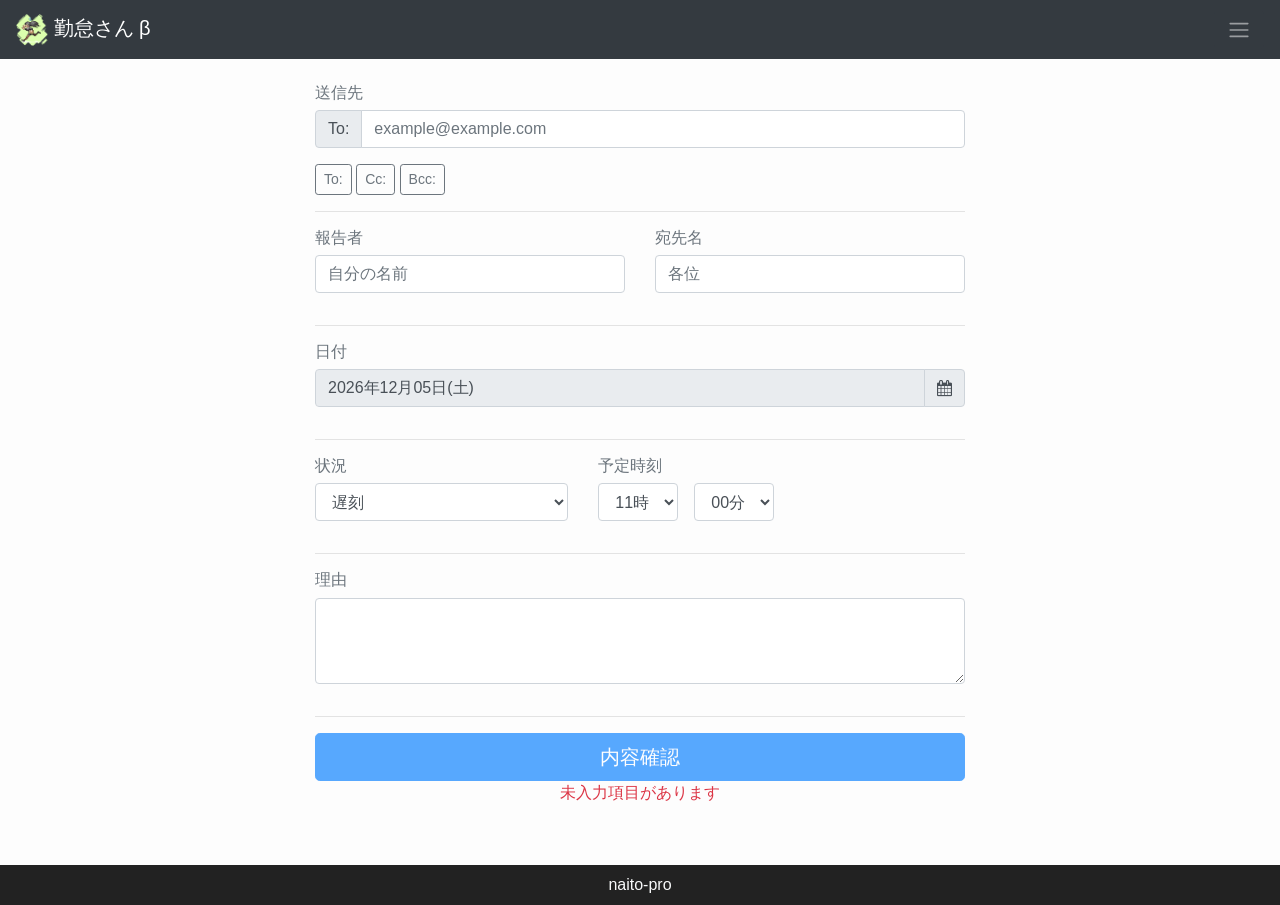
==== index.html @ effa64e9 "Update index.html" ====
<!doctype html>
<html lang="ja">

<head>
    <!-- Required meta tags -->
    <meta charset="utf-8">
    <meta name="viewport" content="width=device-width, initial-scale=1, shrink-to-fit=no">
    <meta name="google-site-verification" content="BBk7nRBTF-C40Nqt_VzeXvUfLiHnlNqtOUB7bpR0e5k" />
    <!-- Bootstrap CSS -->
    <link rel="stylesheet" href="https://stackpath.bootstrapcdn.com/bootstrap/4.1.3/css/bootstrap.min.css" integrity="sha384-MCw98/SFnGE8fJT3GXwEOngsV7Zt27NXFoaoApmYm81iuXoPkFOJwJ8ERdknLPMO" crossorigin="anonymous">
    <link href="//netdna.bootstrapcdn.com/font-awesome/4.0.3/css/font-awesome.min.css" rel="stylesheet">
    <link rel="stylesheet" type="text/css" href="./js/bootstrap-datepicker/css/bootstrap-datepicker3.min.css">
    <link rel="stylesheet" type="text/css" href="./js/bootstrap-datepicker/css/bootstrap-datepicker3.standalone.min.css">
    <link rel="stylesheet" type="text/css" href="./css/sticky-footer.css">
    <link rel="stylesheet" type="text/css" href="./css/main.css">
    <title>勤怠さん</title>
    <link rel="shortcut icon" href="./favicon.ico" />
    <link rel="apple-touch-icon" href="./images/iconwhite.png" sizes="72x72">
</head>

<body onload="initialize()">
    <script>
    const CLIENT_ID = '1068233076116-0ej7dv4tjpfo5vm8na2jjon27vqcerhv.apps.googleusercontent.com';

    async function onLoad() {
      try {
        // Google APIs Client Libraryの初期化。
        await gapi.load('client:auth2');
        await gapi.client.init({
            clientId: CLIENT_ID,
            scope: 'https://www.googleapis.com/auth/gmail.send'
        });
        await gapi.client.load('gmail', 'v1');
        console.log('Initialized');
      } catch (e) {
        console.error(e);
      }
    }

  </script>
    <nav class="navbar navbar-dark bg-dark">
        <a class="navbar-brand" href="#"><img src="images/icon.png" width="32" height="32" class="d-inline-block align-center" alt="">  勤怠さん β</a>

<div class="dropdown">
  <button class="btn btn-dark" type="button" id="dropdownMenuButton" data-toggle="dropdown" aria-haspopup="true" aria-expanded="false">
            <span class="navbar-toggler-icon"></span>
  </button>
  <div class="dropdown-menu dropdown-menu-right" aria-labelledby="dropdownMenuButton">
    <a class="dropdown-item" id="signin" href="#">Google Sign In</a>
    <a class="dropdown-item" id="signout" href="#">Google Sign Out</a>
    <a class="dropdown-item" id="cacheclear" href="#">キャッシュクリア</a>
    <a class="dropdown-item" id="howto" href="#">説明書</a>
    <a class="dropdown-item" href="privacy.html">プライバシーポリシー</a>
  </div>
</div>

    </nav>
    <div class="container">
        <form id="mail-form" class="py-4">
            <div class="row">
                <div class="col">
                    <h6 class="text-secondary">送信先</h6>
                </div>
                <div class="w-100"></div>
                <div class="col">
                    <div class="form-group" id="mailaddr">
                        <div class="input-group mb-3">
                            <div class="input-group-prepend">
                                <div class="input-group-text">To: </div>
                            </div>
                            <input type="email" id="originmailto" class="form-control mailTo" aria-label="" placeholder="example@example.com">
                        </div>
                        <div id="mailtotarget">
                        </div>
                    </div>
                </div>
                <div class="w-100"></div>
                <div class="col">
                    <button type="button" class="btn btn-outline-secondary btn-sm" id="addto">To:</button>
                    <button type="button" class="btn btn-outline-secondary btn-sm" id="addcc">Cc:</button>
                    <button type="button" class="btn btn-outline-secondary btn-sm" id="addbcc">Bcc:</button>
                    <hr>
                </div>
                <div class="w-100"></div>
                <div class="col">
                    <h6 class="text-secondary">報告者</h6>
                </div>
                <div class="col">
                    <h6 class="text-secondary">宛先名</h6>
                </div>
                <div class="w-100"></div>
                <div class="col">
                    <div class="form-group">
                        <input type="text" class="form-control" id="myname" placeholder="自分の名前">
                    </div>
                </div>
                <div class="col">
                    <div class="form-group">
                        <input type="text" class="form-control" id="yourname" placeholder="各位">
                    </div>
                </div>
                <div class="w-100"></div>
                <div class="col">
                    <hr>
                    <h6 class="text-secondary">日付</h6>
                </div>
                <div class="w-100"></div>
                <div class="col">
                    <div class="form-group" id="desableInputData">
                        <fieldset disabled>
                            <div class="input-group mb-3">
                                <input type="text" id="targetDate" class="form-control date" name="real_date" placeholder="日付を選択してください" readonly>
                                <div class="input-group-append">
                                    <div class="input-group-text">
                                        <i class="fa fa-calendar date"><input type="hidden" class="dummy-date" data-real="real_date"></i>
                                    </div>
                                </div>
                            </div>
                        </fieldset>
                    </div>
                    <hr>
                </div>
                <div class="w-100"></div>
                <div class="col-5">
                    <h6 class="text-secondary">状況</h6>
                </div>
                <div class="col timehide">
                    <h6 class="text-secondary">予定時刻</h6>
                </div>
                <div class="w-100"></div>
                <div class="col-5">
                    <div class="form-group">
                        <select class="form-control" name="type" id="typeselect">
                            <option selected>遅刻</option>
                            <option>早退</option>
                            <option>有給取得</option>
                            <option>代休取得</option>
                            <option>欠勤</option>
                            <option>直行</option>
                            <option>直帰</option>
                            <option>自宅作業</option>
                            <option>休日勤務</option>
                        </select>
                    </div>
                </div>
                <!-- <div class="w-100"></div> -->
                <!-- <div class="w-100"></div> -->
                <div class="col timehide">
                    <div class="form-group" style="display:inline-flex">
                        <select class="form-control" name="hour">
                            <option value="1">00時</option>
                            <option value="2">01時</option>
                            <option value="2">02時</option>
                            <option value="3">03時</option>
                            <option value="4">04時</option>
                            <option value="5">05時</option>
                            <option value="6">06時</option>
                            <option value="7">07時</option>
                            <option value="8">08時</option>
                            <option value="9">09時</option>
                            <option value="10">10時</option>
                            <option value="11" selected>11時</option>
                            <option value="12">12時</option>
                            <option value="13">13時</option>
                            <option value="14">14時</option>
                            <option value="15">15時</option>
                            <option value="16">16時</option>
                            <option value="17">17時</option>
                            <option value="18">18時</option>
                            <option value="19">19時</option>
                            <option value="20">20時</option>
                            <option value="21">21時</option>
                            <option value="22">22時</option>
                            <option value="23">23時</option>
                        </select>
                        　
                        <select class="form-control" name="minutes">
                            <option value="1">00分</option>
                            <option value="2">10分</option>
                            <option value="3">20分</option>
                            <option value="4">30分</option>
                            <option value="5">40分</option>
                            <option value="6">50分</option>
                        </select>
                    </div>
                </div>
                <div class="w-100"></div>
                <div class="col">
                    <hr>
                    <h6 class="text-secondary">理由</h6>
                </div>
                <div class="w-100"></div>
                <div class="col">
                    <div class="form-group">
                        <textarea class="form-control" id="iiwake" rows="3"></textarea>
                    </div>
                </div>
                <div class="w-100"></div>
                <div class="col">
                    <hr>
                    <button type="button" class="btn btn-primary btn-lg btn-block" id="submitbtn" disabled>内容確認</button>
                    <div id="errortext" style="display: none"><p class="text-danger text-center">未入力項目があります</p></div>
                </div>
            </div>
        </form>
    </div>
    <footer class="footer noselect">
            <p class="text-light text-center" style="padding-top: 8px; margin: 0px" id="nt">naito-pro</p>
    </footer>

    <!-- Modal -->
    <div class="modal fade" id="exampleModalCenter" tabindex="-1" role="dialog" aria-labelledby="exampleModalCenterTitle" aria-hidden="true">
        <div class="modal-dialog modal-dialog-centered" role="document">
            <div class="modal-content">
                <div class="modal-header">
                    <h5 class="modal-title" id="exampleModalCenterTitle"></h5>
                    <button type="button" class="close" data-dismiss="modal" aria-label="Close">
                        <span aria-hidden="true">&times;</span>
                    </button>
                </div>
                <div class="modal-body">
                    <div class="modal-message"></div>
                </div>
                <div class="modal-footer">
                    <button type="button" class="btn btn-secondary" data-dismiss="modal">キャンセル</button>
                    <button type="button" class="btn btn-primary" id="sendbutton">送信</button>
                </div>
            </div>
        </div>
    </div>
    <!-- Google APIs Client Libraryの読み込み。読み込み後にonloadに指定した関数が呼ばれる。 -->
    <script src="https://apis.google.com/js/client.js?onload=onLoad"></script>
    <!-- Optional JavaScript -->
    <!-- jQuery first, then Popper.js, then Bootstrap JS -->
    <script src="https://code.jquery.com/jquery-3.3.1.slim.min.js" integrity="sha384-q8i/X+965DzO0rT7abK41JStQIAqVgRVzpbzo5smXKp4YfRvH+8abtTE1Pi6jizo" crossorigin="anonymous"></script>
    <script src="https://cdnjs.cloudflare.com/ajax/libs/popper.js/1.14.3/umd/popper.min.js" integrity="sha384-ZMP7rVo3mIykV+2+9J3UJ46jBk0WLaUAdn689aCwoqbBJiSnjAK/l8WvCWPIPm49" crossorigin="anonymous"></script>
    <script src="https://stackpath.bootstrapcdn.com/bootstrap/4.1.3/js/bootstrap.min.js" integrity="sha384-ChfqqxuZUCnJSK3+MXmPNIyE6ZbWh2IMqE241rYiqJxyMiZ6OW/JmZQ5stwEULTy" crossorigin="anonymous"></script>
    <script src="./js/bootstrap-datepicker/js/bootstrap-datepicker.min.js"></script>
    <script src="./js/bootstrap-datepicker/locales/bootstrap-datepicker.ja.min.js"></script>
    <script src="./js/store.legacy.min.js"></script>
    <!-- 自分のJS -->
    <script src="./js/main.js"></script>
</body>

</html>
---- css/sticky-footer.css ----
/* Sticky footer styles
-------------------------------------------------- */
html {
  position: relative;
  min-height: 100%;
}
body {
  /* Margin bottom by footer height */
  margin-bottom: 60px;
}
.footer {
  position: absolute;
  bottom: 0;
  width: 100%;
  /* Set the fixed height of the footer here */
  height: 60px;
  background-color: #f5f5f5;
}


/* Custom page CSS
-------------------------------------------------- */
/* Not required for template or sticky footer method. */

.container {
  width: auto;
  max-width: 680px;
  padding: 0 15px;
}
.container .text-muted {
  margin: 20px 0;
}
---- css/main.css ----
html,
body {
  background-color: #FDFDFD;
}

.footer {
  height: 40px;
  background-color: #222;
  /*padding: 0px;*/
  /*margin: 0px;*/
}

.noselect {
  -webkit-touch-callout: none; /* iOS Safari */
    -webkit-user-select: none; /* Safari */
     -khtml-user-select: none; /* Konqueror HTML */
       -moz-user-select: none; /* Firefox */
        -ms-user-select: none; /* Internet Explorer/Edge */
            user-select: none; /* Non-prefixed version, currently
                                  supported by Chrome and Opera */
}
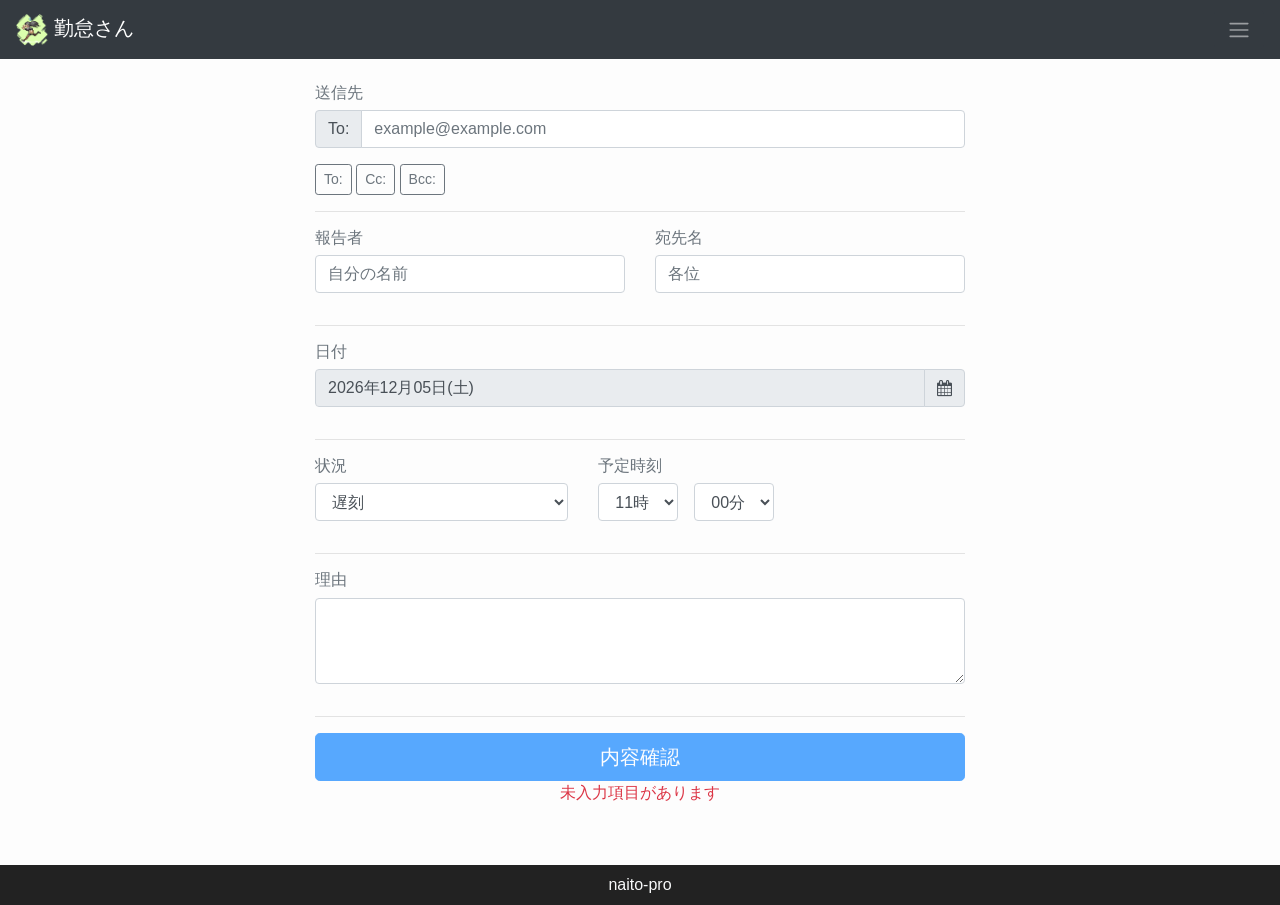
==== commit 124583c9: "リモートワーク対応" ====
--- a/index.html
+++ b/index.html
@@ -39,7 +39,7 @@
 
   </script>
     <nav class="navbar navbar-dark bg-dark">
-        <a class="navbar-brand" href="#"><img src="images/icon.png" width="32" height="32" class="d-inline-block align-center" alt="">  勤怠さん β</a>
+        <a class="navbar-brand" href="./"><img src="images/icon.png" width="32" height="32" class="d-inline-block align-center" alt="">  勤怠さん</a>
 
 <div class="dropdown">
   <button class="btn btn-dark" type="button" id="dropdownMenuButton" data-toggle="dropdown" aria-haspopup="true" aria-expanded="false">
@@ -139,6 +139,8 @@
                             <option>直行</option>
                             <option>直帰</option>
                             <option>自宅作業</option>
+                            <option>リモートワーク 開始</option>
+                            <option>リモートワーク 終了</option>
                             <option>休日勤務</option>
                         </select>
                     </div>
@@ -185,6 +187,96 @@
                     </div>
                 </div>
                 <div class="w-100"></div>
+                <div class="col-5 timehide_remote" style="display: none">
+                    <h6 class="text-secondary remote_start">開始予定時刻</h6>
+                    <h6 class="text-secondary remote_end">開始時刻</h6>
+                </div>
+                <div class="col timehide_remote" style="display: none">
+                    <h6 class="text-secondary remote_start">終了予定時刻</h6>
+                    <h6 class="text-secondary remote_end">終了時刻</h6>
+                </div>
+                <div class="w-100"></div>
+                <div class="col-5 timehide_remote" style="display: none">
+                    <div class="form-group" style="display:inline-flex">
+                        <select class="form-control" name="hour_2">
+                            <option value="1">00時</option>
+                            <option value="2">01時</option>
+                            <option value="2">02時</option>
+                            <option value="3">03時</option>
+                            <option value="4">04時</option>
+                            <option value="5">05時</option>
+                            <option value="6">06時</option>
+                            <option value="7">07時</option>
+                            <option value="8">08時</option>
+                            <option value="9">09時</option>
+                            <option value="10">10時</option>
+                            <option value="11" selected>11時</option>
+                            <option value="12">12時</option>
+                            <option value="13">13時</option>
+                            <option value="14">14時</option>
+                            <option value="15">15時</option>
+                            <option value="16">16時</option>
+                            <option value="17">17時</option>
+                            <option value="18">18時</option>
+                            <option value="19">19時</option>
+                            <option value="20">20時</option>
+                            <option value="21">21時</option>
+                            <option value="22">22時</option>
+                            <option value="23">23時</option>
+                        </select>
+                        　
+                        <select class="form-control" name="minutes_2">
+                            <option value="1">00分</option>
+                            <option value="2">10分</option>
+                            <option value="3">20分</option>
+                            <option value="4">30分</option>
+                            <option value="5">40分</option>
+                            <option value="6">50分</option>
+                        </select>
+                    </div>
+                </div>
+                <!-- <div class="w-100"></div> -->
+                <!-- <div class="w-100"></div> -->
+                <div class="col timehide_remote" style="display: none">
+                    <div class="form-group" style="display:inline-flex">
+                        <select class="form-control" name="hour_3">
+                            <option value="1">00時</option>
+                            <option value="2">01時</option>
+                            <option value="2">02時</option>
+                            <option value="3">03時</option>
+                            <option value="4">04時</option>
+                            <option value="5">05時</option>
+                            <option value="6">06時</option>
+                            <option value="7">07時</option>
+                            <option value="8">08時</option>
+                            <option value="9">09時</option>
+                            <option value="10">10時</option>
+                            <option value="11">11時</option>
+                            <option value="12">12時</option>
+                            <option value="13">13時</option>
+                            <option value="14">14時</option>
+                            <option value="15">15時</option>
+                            <option value="16">16時</option>
+                            <option value="17">17時</option>
+                            <option value="18">18時</option>
+                            <option value="19" selected>19時</option>
+                            <option value="20">20時</option>
+                            <option value="21">21時</option>
+                            <option value="22">22時</option>
+                            <option value="23">23時</option>
+                        </select>
+                        　
+                        <select class="form-control" name="minutes_3">
+                            <option value="1">00分</option>
+                            <option value="2">10分</option>
+                            <option value="3">20分</option>
+                            <option value="4">30分</option>
+                            <option value="5">40分</option>
+                            <option value="6">50分</option>
+                        </select>
+                    </div>
+                </div>
+                <div class="w-100"></div>
                 <div class="col">
                     <hr>
                     <h6 class="text-secondary">理由</h6>
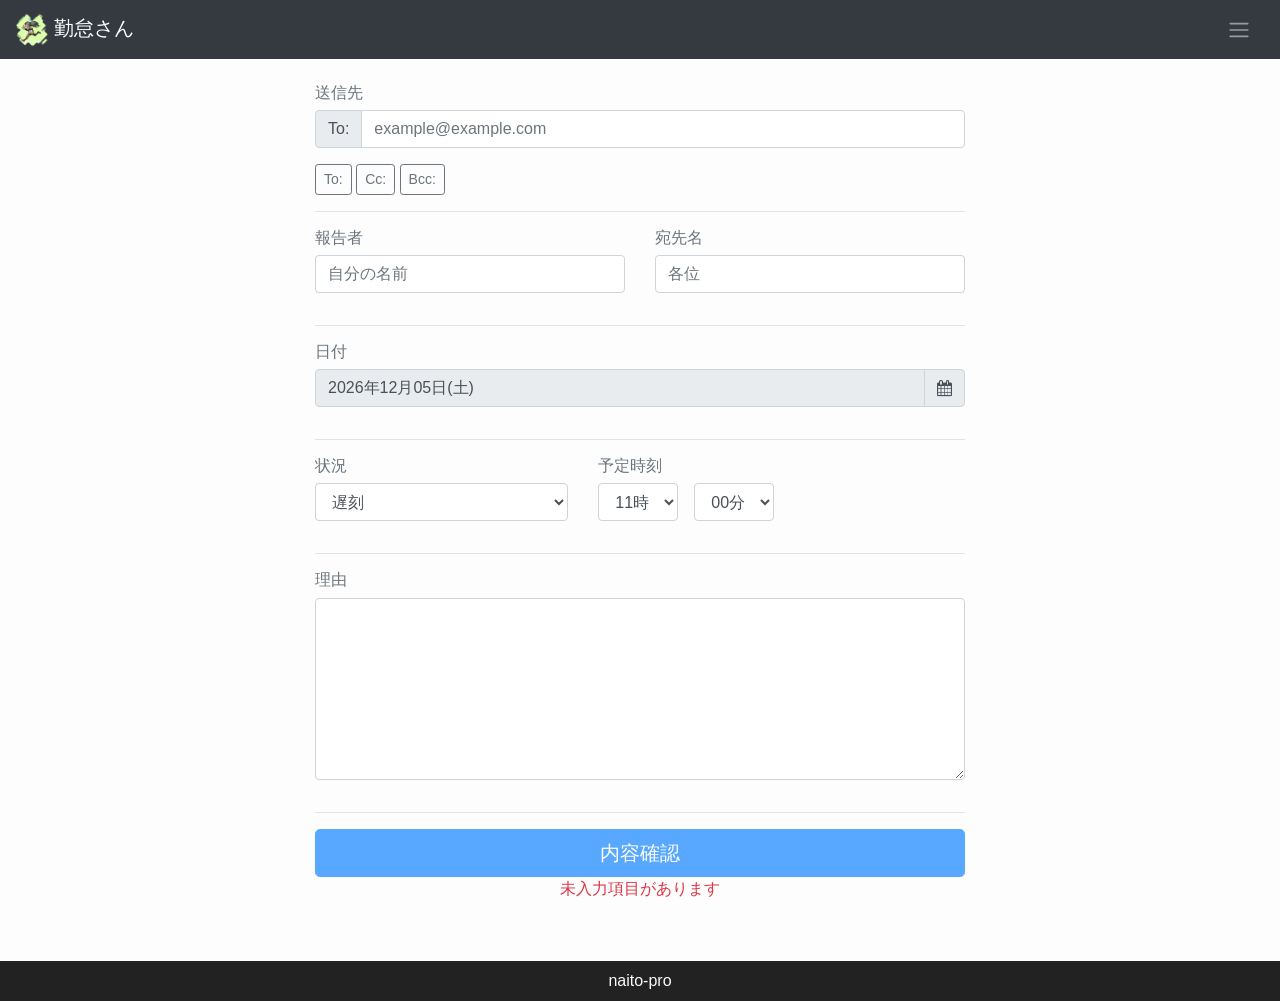
==== commit 7d0c4e76: "言い訳の領域をちょっとでかくした" ====
--- a/index.html
+++ b/index.html
@@ -131,17 +131,17 @@
                 <div class="col-5">
                     <div class="form-group">
                         <select class="form-control" name="type" id="typeselect">
-                            <option selected>遅刻</option>
-                            <option>早退</option>
-                            <option>有給取得</option>
-                            <option>代休取得</option>
-                            <option>欠勤</option>
-                            <option>直行</option>
-                            <option>直帰</option>
-                            <option>自宅作業</option>
-                            <option>リモートワーク 開始</option>
-                            <option>リモートワーク 終了</option>
-                            <option>休日勤務</option>
+                            <option value="遅刻" selected>遅刻</option>
+                            <option value="早退">早退</option>
+                            <option value="有給取得">有給取得</option>
+                            <option value="代休取得">代休取得</option>
+                            <option value="欠勤">欠勤</option>
+                            <option value="直行">直行</option>
+                            <option value="直帰">直帰</option>
+                            <option value="自宅作業">自宅作業</option>
+                            <option value="リモートワーク 開始">リモートワーク 開始</option>
+                            <option value="リモートワーク 終了">リモートワーク 終了</option>
+                            <option value="休日勤務">休日勤務</option>
                         </select>
                     </div>
                 </div>
@@ -187,7 +187,7 @@
                     </div>
                 </div>
                 <div class="w-100"></div>
-                <div class="col-5 timehide_remote" style="display: none">
+                <div class="col timehide_remote" style="display: none">
                     <h6 class="text-secondary remote_start">開始予定時刻</h6>
                     <h6 class="text-secondary remote_end">開始時刻</h6>
                 </div>
@@ -196,7 +196,7 @@
                     <h6 class="text-secondary remote_end">終了時刻</h6>
                 </div>
                 <div class="w-100"></div>
-                <div class="col-5 timehide_remote" style="display: none">
+                <div class="col timehide_remote" style="display: none">
                     <div class="form-group" style="display:inline-flex">
                         <select class="form-control" name="hour_2">
                             <option value="1">00時</option>
@@ -279,12 +279,13 @@
                 <div class="w-100"></div>
                 <div class="col">
                     <hr>
-                    <h6 class="text-secondary">理由</h6>
+                    <h6 class="text-secondary riyu">理由</h6>
+                    <h6 class="text-secondary naiyo" style="display: none">作業内容</h6>
                 </div>
                 <div class="w-100"></div>
                 <div class="col">
                     <div class="form-group">
-                        <textarea class="form-control" id="iiwake" rows="3"></textarea>
+                        <textarea class="form-control" id="iiwake" rows="7"></textarea>
                     </div>
                 </div>
                 <div class="w-100"></div>
